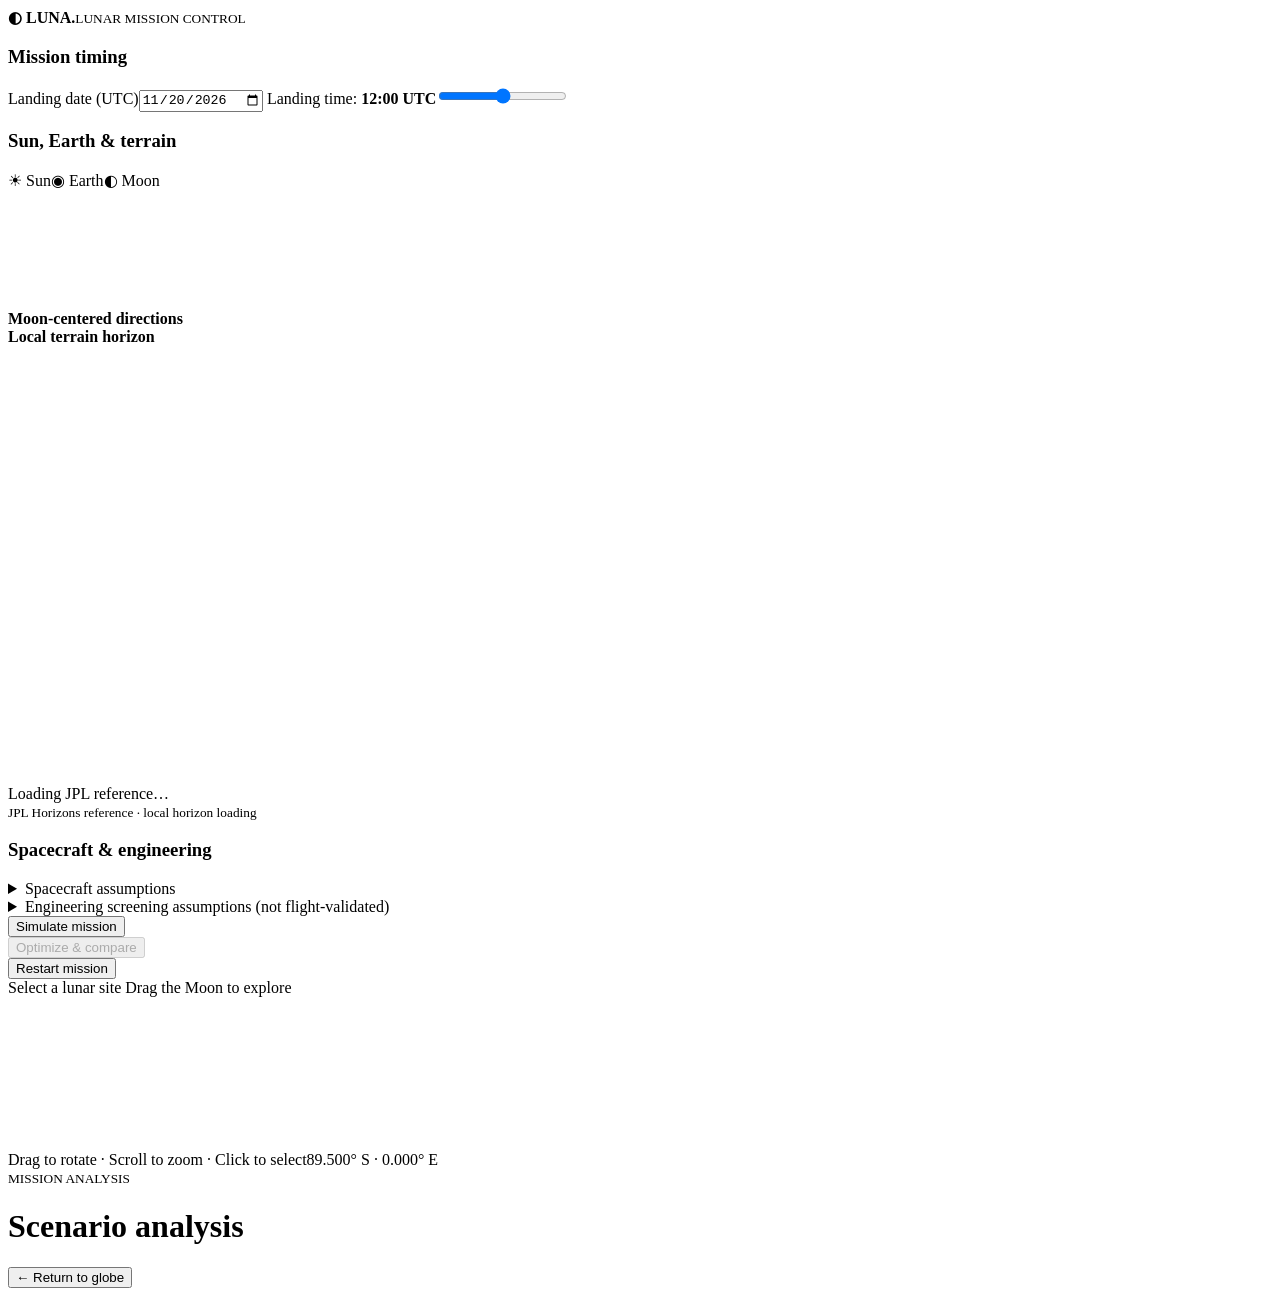
==== luna-mission-control/web/index.html @ 0e9f875c "Synchronize CSS and JavaScript v19 cache keys so LUNA Pages deployment validates" ====
<!doctype html>
<html lang="en">
<head><meta charset="utf-8"><meta name="viewport" content="width=device-width,initial-scale=1">
<title>LUNA Mission Control</title><link rel="stylesheet" href="/styles.css?v=20261114-smooth-halo-v19"></head>
<body class="sidebar-layout">
<div class="shell">
<aside class="sidebar">
<header><strong class="logo">◐ LUNA<span>.</span></strong><small>LUNAR MISSION CONTROL</small></header>
<div class="fields" id="missionFields" aria-label="Mission parameters">
<div class="control-group"><h3>Mission timing</h3>

<label>Landing date (UTC)<input id="date" type="date" value="2026-11-20"></label>
<label>Landing time: <b id="timeLabel">12:00 UTC</b><input id="time" type="range" min="0" max="143" value="72"></label>



</div>
<section class="sky-stack" aria-label="Celestial positions and lunar horizon">
<h3>Sun, Earth &amp; terrain</h3>
<div class="sky-stack-card">
<div class="sky-caption"><span>☀ Sun</span><span>◉ Earth</span><span>◐ Moon</span></div>
<section class="sky-mini"><strong>Moon-centered directions</strong><canvas id="orbital" width="320" height="134" aria-label="Interactive 3D Moon-centered directions to Sun and Earth"></canvas></section>
<section class="sky-mini"><strong>Local terrain horizon</strong><svg id="horizon" viewBox="0 0 320 110" role="img" aria-label="Sun and Earth angles against the selected site's terrain horizon"></svg></section>
<div id="angles" class="sky-angles">Loading JPL reference…</div>
<small id="source" class="sky-source">JPL Horizons reference · local horizon loading</small>
</div></section>
<div class="control-group control-engineering"><h3>Spacecraft &amp; engineering</h3>
<details class="toolbar-disclosure spacecraft-assumptions"><summary>Spacecraft assumptions</summary><div class="toolbar-flyout">
<label>Mission duration<select id="duration"><option value="1">1 day</option><option value="3">3 days</option><option value="7" selected>7 days</option><option value="14">14 days</option><option value="21">21 days</option><option value="28">28 days</option><option value="35">35 days</option></select></label>
<label>Solar array (m²)<input id="area" type="number" value="1.6" step="0.1" min="0.1"></label>
<label>Panel tilt (°)<input id="tilt" type="number" value="60" min="0" max="90"></label>
<label>Panel azimuth (°)<input id="az" type="number" value="0" min="0" max="360"></label>
<label>Battery (Wh)<input id="battery" type="number" value="5000" min="100"></label>
<label>Load (W)<input id="load" type="number" value="75" min="1"></label>
<label>Reserve (%)<input id="reserve" type="number" value="20" min="0" max="90"></label>
</div></details>
<details class="toolbar-disclosure"><summary>Engineering screening assumptions (not flight-validated)</summary><div class="toolbar-flyout">
<small>One-node thermal projection · NASA lunar thermal balance framework</small>
<label>Thermal capacity (J/K)<input id="thermalCap" type="number" value="120000" min="1000" step="1000"></label>
<label>Radiator area (m²)<input id="radiatorArea" type="number" value="0.35" min="0.005" step="0.05"></label>
<label>Heater capacity (W)<input id="heater" type="number" value="80" min="0" step="5"></label>
<label>Heater setpoint (°C)<input id="heaterSetpoint" type="number" value="-5" step="5"></label>
<label>Thermal screening min (°C)<input id="thermalMin" type="number" value="-20" step="5"></label>
<label>Thermal screening max (°C)<input id="thermalMax" type="number" value="50" step="5"></label>
<small>Illustrative S-band direct-Earth radio link · ground receiver assumed</small>
<label>Transmitter power (W)<input id="rfTx" type="number" value="5" min="0.01" step="1"></label>
<label>TX antenna gain (dBi)<input id="rfGain" type="number" value="8" step="1"></label>
<label>Earth receiver G/T (dB/K)<input id="rfGt" type="number" value="25" step="1"></label>
<label>Downlink bitrate (bit/s)<input id="rfRate" type="number" value="10000" min="1" step="1000"></label>
<label>Required link margin (dB)<input id="rfMargin" type="number" value="3" min="0" step="1"></label>
<small>NASA LOLA 20-meter local rover slope-only corridor</small>
<label>Rover target east (m)<input id="roverEast" type="number" value="600" step="20"></label>
<label>Rover target north (m)<input id="roverNorth" type="number" value="200" step="20"></label>
<label>Assumed max segment slope (°)<input id="roverSlope" type="number" value="15" min="1" max="30"></label>
<p class="muted">Projected from NASA data and declared hardware assumptions. Not flight certification or a safe rover route.</p>
</div></details>


</div>

</div>
</aside>
<main>
<nav class="mission-toolbar" aria-label="Simulation actions">
<button id="simulate" class="primary" type="button">Simulate mission</button>
<div class="optimize-trigger">
<button id="optimize" class="secondary" disabled type="button">Optimize &amp; compare</button>
</div>
<button id="restartMission" class="restart-mission" type="button" title="Reset mission settings and return to the Moon">Restart mission</button>
</nav>
<div id="mapPage" class="map-page">
<div class="map-top">Select a lunar site <span>Drag the Moon to explore</span></div>
<canvas id="globe" aria-label="Drag to rotate lunar globe, scroll to zoom, click to select a location"></canvas>
<div class="map-bottom"><span>Drag to rotate · Scroll to zoom · Click to select</span><span id="mapCoords">89.500° S · 0.000° E</span></div>
</div>
<div id="resultsPage" class="results-page hidden">
<div class="results-top"><div><small>MISSION ANALYSIS</small><h1>Scenario analysis</h1></div>
<button id="back">← Return to globe</button></div>
<div id="results"></div></div>
<div id="toast" class="toast hidden" role="status"></div>
</main>
</div><script type="module" src="/app.js?v=20261114-smooth-halo-v19"></script>
</body></html>
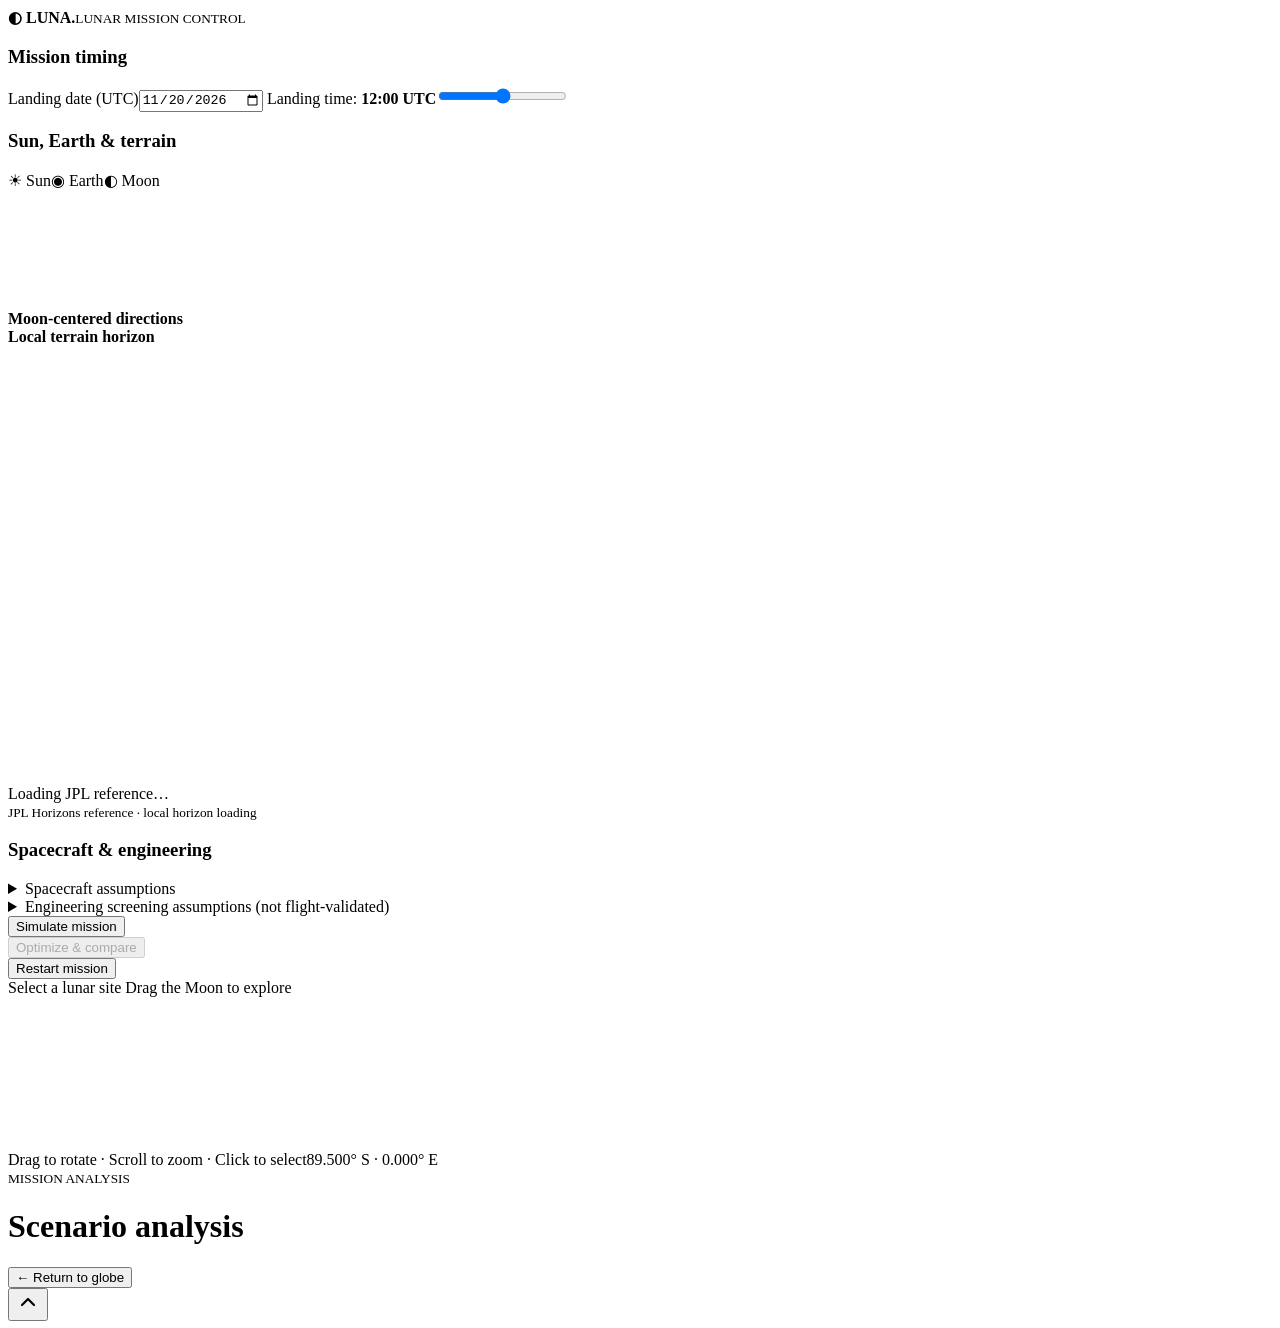
==== commit 5933fa4f: "Add always-visible accessible circular back-to-top button to root and published LUNA pages" ====
--- a/luna-mission-control/web/index.html
+++ b/luna-mission-control/web/index.html
@@ -1,7 +1,7 @@
 <!doctype html>
 <html lang="en">
 <head><meta charset="utf-8"><meta name="viewport" content="width=device-width,initial-scale=1">
-<title>LUNA Mission Control</title><link rel="stylesheet" href="/styles.css?v=20261114-smooth-halo-v19"></head>
+<title>LUNA Mission Control</title><link rel="stylesheet" href="/styles.css?v=20261114-scroll-top-v20"></head>
 <body class="sidebar-layout">
 <div class="shell">
 <aside class="sidebar">
@@ -79,5 +79,9 @@
 <div id="results"></div></div>
 <div id="toast" class="toast hidden" role="status"></div>
 </main>
-</div><script type="module" src="/app.js?v=20261114-smooth-halo-v19"></script>
+</div>
+<button id="scrollToTop" class="scroll-to-top" type="button" aria-label="Scroll to top" title="Back to top">
+<svg viewBox="0 0 24 24" width="24" height="24" aria-hidden="true" focusable="false" fill="none" stroke="currentColor" stroke-width="2.2" stroke-linecap="round" stroke-linejoin="round"><path d="m6 14 6-6 6 6"/></svg>
+</button>
+<script type="module" src="/app.js?v=20261114-scroll-top-v20"></script>
 </body></html>
